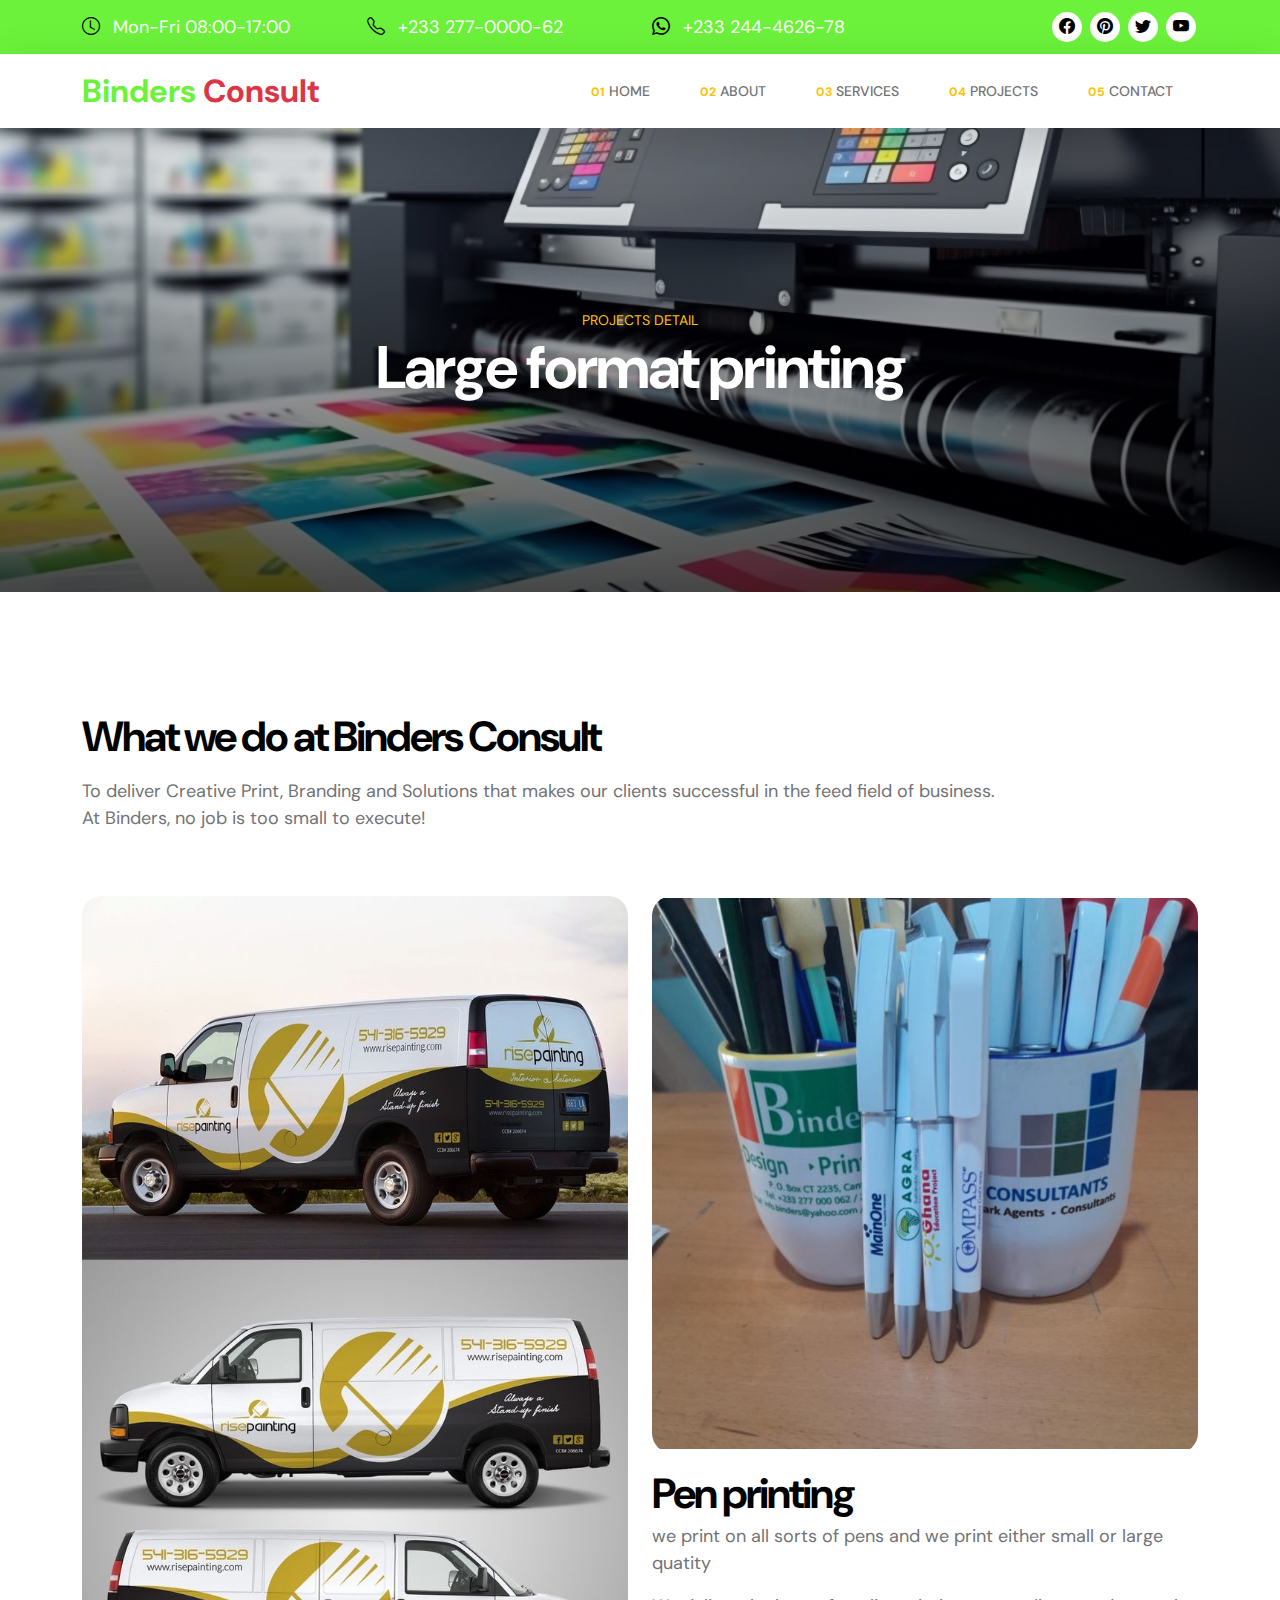
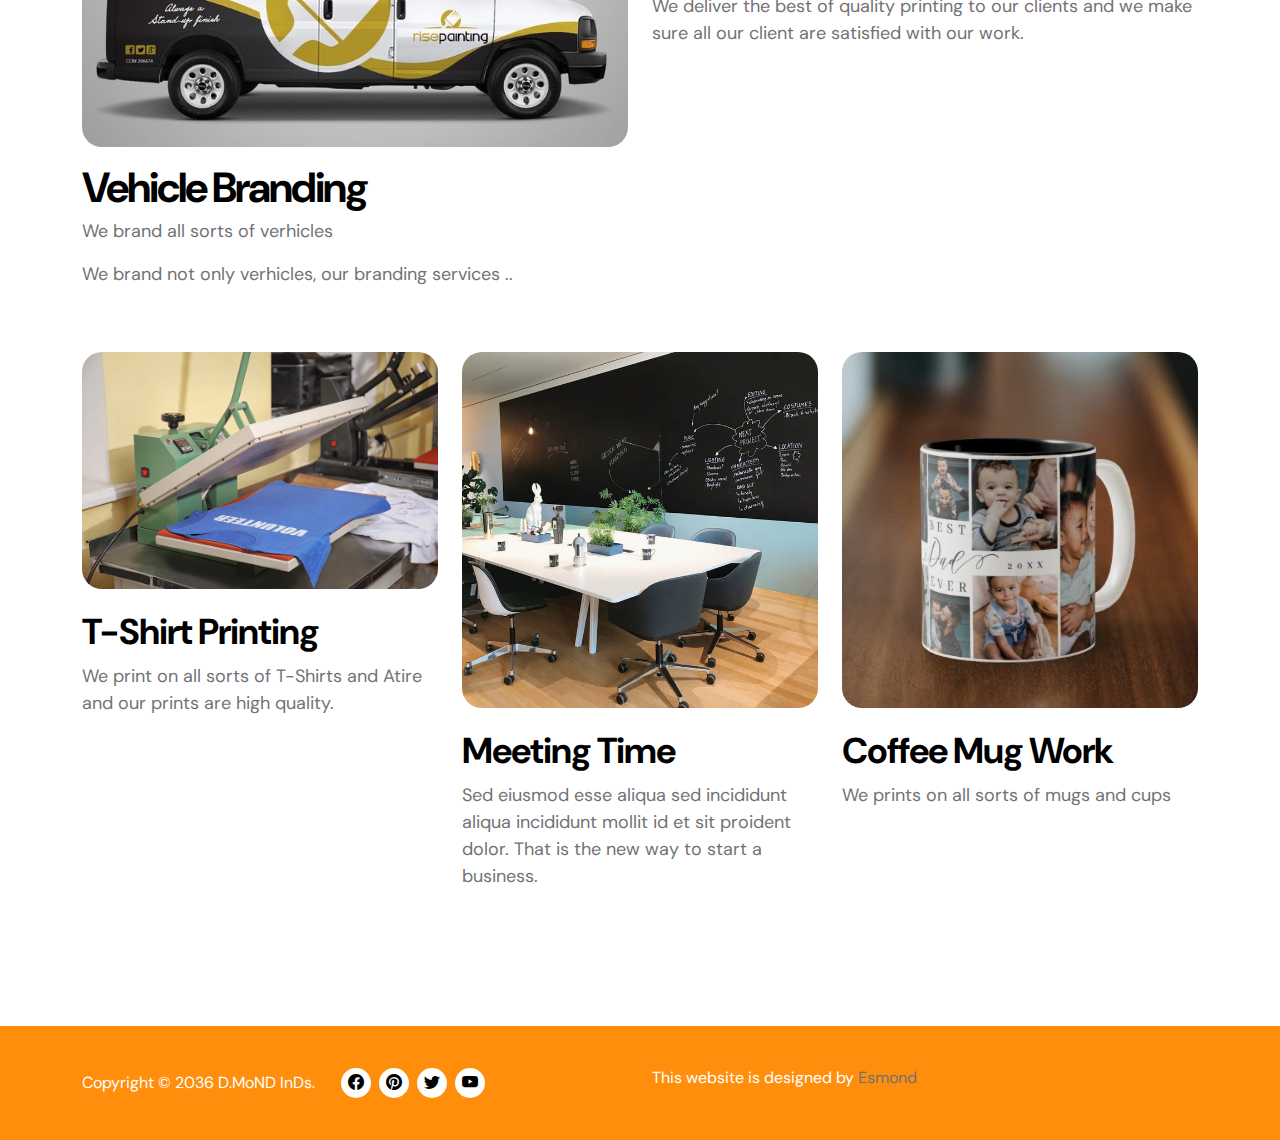
==== project-detail.html @ 80cfb1e0 "Add files via upload" ====
<!doctype html>
<html lang="en">
    <head>
        <meta charset="utf-8">
        <meta name="viewport" content="width=device-width, initial-scale=1">

        <meta name="description" content="">
        <meta name="author" content="Esmond">

        <title>Binders Project page</title>

        <!-- CSS FILES -->
        <link rel="preconnect" href="https://fonts.googleapis.com">
        
        <link rel="preconnect" href="https://fonts.gstatic.com" crossorigin>
        
        <link href="https://fonts.googleapis.com/css2?family=DM+Sans:wght@400;500;700&display=swap" rel="stylesheet">

        <link href="css/bootstrap.min.css" rel="stylesheet">

        <link href="css/bootstrap-icons.css" rel="stylesheet">

        <link href="css/magnific-popup.css" rel="stylesheet">

        <link href="css/binders-project.css" rel="stylesheet">
        

    </head>
    
    <body class="projects-detail-page" id="section_1">

        <header class="site-header">
            <div class="container">
                <div class="row align-items-center">

                    <div class="col-lg-3 col-md-5 col-7">
                        <p class="text-white mb-0">
                            <i class="bi-clock site-header-icon me-2"></i>
                            Mon-Fri 08:00-17:00
                        </p>
                    </div>

                    <div class="col-lg-3 col-md-4 col-6">
                        <p class="text-white mb-0">
                            <a href="tel: 277-0000-62" class="text-white">
                                <i class="bi-telephone site-header-icon me-2"></i>
                                +233 277-0000-62
                            </a>
                        </p>
                    </div>

                    <div class="col-lg-3 col-md-4 col-6">
                        <p class="text-white mb-0">
                            <a href="tel: 244-4626-78" class="text-white">
                                <i class="bi-whatsapp site-header-icon me-2"></i>
                                +233 244-4626-78
                            </a>
                        </p>
                    </div>

                    <div class="col-lg-3 col-md-3 col-12 ms-auto">
                        <ul class="social-icon">
                            <li><a href="" class="social-icon-link bi-facebook"></a></li>

                            <li><a href="" class="social-icon-link bi-pinterest"></a></li>

                            <li><a href="" class="social-icon-link bi-twitter"></a></li>

                            <li><a href="" class="social-icon-link bi-youtube"></a></li>
                        </ul>
                    </div>

                </div>
            </div>
        </header>

        <nav class="navbar navbar-expand-lg bg-white shadow-lg">
            <div class="container">

                <a href="index.html" class="navbar-brand">Binders <span class="text-danger">Consult</span></a>

                <button class="navbar-toggler" type="button" data-bs-toggle="collapse" data-bs-target="#navbarNav" aria-controls="navbarNav" aria-expanded="false" aria-label="Toggle navigation">
                    <span class="navbar-toggler-icon"></span>
                </button>

                <div class="collapse navbar-collapse" id="navbarNav">
                    <ul class="navbar-nav ms-auto">
                        <li class="nav-item">
                            <a class="nav-link" href="index.html#section_1"><small class="small-title"><strong class="text-warning">01</strong></small> Home</a>
                        </li>

                        <li class="nav-item">
                            <a class="nav-link" href="index.html#section_2"><small class="small-title"><strong class="text-warning">02</strong></small> About</a>
                        </li>

                        <li class="nav-item">
                            <a class="nav-link" href="index.html#section_3"><small class="small-title"><strong class="text-warning">03</strong></small> Services</a>
                        </li>

                        <li class="nav-item">
                            <a class="nav-link" href="index.html#section_4"><small class="small-title"><strong class="text-warning">04</strong></small> Projects</a>
                        </li>

                        <li class="nav-item">
                            <a class="nav-link" href="index.html#section_5"><small class="small-title"><strong class="text-warning">05</strong></small> Contact</a>
                        </li>
                    </ul>
                <div>
                        
            </div>
        </nav>

        <main>

            <section class="hero section-hero section-padding">
                <div class="container">
                    <div class="row">

                        <div class="col-lg-6 col-12 text-center mx-auto">
                            <div class="section-hero-text">
                                <small class="small-title text-warning">Projects Detail</small>

                                <h1 class="text-white">Large format printing</h1>
                            </div>
                        </div>

                    </div>
                </div>
            </section>


            <section class="projects section-padding">
                <div class="container">
                    <div class="row">

                        <div class="col-lg-10 col-12 mb-5">
                            <h2 class="mb-3">What we do at Binders Consult</h2>

                            <p>To deliver Creative Print, Branding and Solutions that makes our clients
                                successful in the feed field of business. At Binders, no job is too small to execute!</p>

                        </div>

                        <div class="col-lg-6 col-12 mb-5">
                            <img src="images/projects/branding.JPG" class="img-fluid projects-image" alt="">

                            <h2 class="mt-3 mb-1">Vehicle Branding</h2>

                            <p>We brand all sorts of verhicles</p>

                            <p>We brand not only verhicles, our branding services ..</p>
                        </div>

                        <div class="col-lg-6 col-12 mb-5">
                            <img src="images/projects/pen-printing.png" class="img-fluid projects-image" alt="">

                            <h2 class="mt-3 mb-1">Pen printing</h2>

                            <p>we print on all sorts of pens and we print either small or large quatity</p>

                            <p>We deliver the best of quality printing to our 
                                clients and we make sure all our client are satisfied with our work.</p>
                        </div>

                        <div class="col-lg-4 col-12">
                            <img src="images/projects/modern-printing-machine-with-t-shirt-workplace_392895-4079.webp" class="img-fluid projects-image" alt="">

                            <h3 class="mt-3 mb-1">T-Shirt Printing </h3>

                            <p>We print on all sorts of T-Shirts and Atire and our prints are high quality.</p>
                        </div>

                        <div class="col-lg-4 col-12 my-lg-0 my-5">
                            <img src="images/projects/elena-baidak-pz69kY0UQuQ-unsplash.jpg" class="img-fluid projects-image" alt="">

                            <h3 class="mt-3 mb-1">Meeting Time</h3>

                            <p>Sed eiusmod esse aliqua sed incididunt aliqua incididunt mollit id et sit proident dolor. That is the new way to start a business.</p>
                        </div>

                        <div class="col-lg-4 col-12">
                            <img src="images/projects/coffee-mug.JPG" class="img-fluid projects-image" alt="">

                            <h3 class="mt-3 mb-1">Coffee Mug Work</h3>

                            <p>We prints on all sorts of mugs and cups</p>
                        </div>

                    </div>
                </div>
            </section>

        </main>

        <footer class="site-footer">
            <div class="container">
                <div class="row">
                        
                    <div class="col-lg-6 col-12">
                        <div class="site-footer-wrap d-flex align-items-center">
                            <p class="copyright-text mb-0 me-4">Copyright © 2036 D.MoND InDs.</p>

                            <ul class="social-icon">
                                <li><a href="" class="social-icon-link bi-facebook"></a></li>

                                <li><a href="" class="social-icon-link bi-pinterest"></a></li>
    
                                <li><a href="" class="social-icon-link bi-twitter"></a></li>
    
                                <li><a href="" class="social-icon-link bi-youtube"></a></li>
                            </ul>
                            
                        </div>
                    </div>
                    
                    <div class="col-lg-6 col-12">
                    	<p class="copyright-text mb-0 me-4">This website is designed by <a href="https://dotminds.github.io/New=Portfolio/" target="_blank">Esmond</a></p>
                    </div>
                    
                </div>
            </div>
        </footer>

        <!-- JAVASCRIPT FILES -->
        <script src="js/jquery.min.js"></script>
        <script src="js/bootstrap.min.js"></script>
        <script src="js/jquery.sticky.js"></script>
        <script src="js/jquery.magnific-popup.min.js"></script>
        <script src="js/magnific-popup-options.js"></script>
        <script src="js/click-scroll.js"></script>
        <script src="js/custom.js"></script>

    </body>
</html>
---- css/binders-project.css ----
/*

Tooplate 2130 Waso Strategy

https://www.tooplate.com/view/2130-waso-strategy

Free Bootstrap 5 HTML Template

*/


/*---------------------------------------
  CUSTOM PROPERTIES ( VARIABLES )             
-----------------------------------------*/
:root {
  --white-color:                  #ffffff;
  --primary-color:                #6CF23B;
  --secondary-color:              #ff8e0d;
  --section-bg-color:             #f5f5f5;
  --dark-color:                   #000000;
  --p-color:                      #717275;

  --body-font-family:             'DM Sans', sans-serif;

  --h1-font-size:                 60px;
  --h2-font-size:                 42px;
  --h3-font-size:                 36px;
  --h4-font-size:                 32px;
  --h5-font-size:                 24px;
  --h6-font-size:                 22px;
  --p-font-size:                  18px;
  --menu-font-size:               14px;
  --copyright-text-font-size:     16px;

  --font-weight-normal:           400;
  --font-weight-medium:           500;
  --font-weight-bold:             700;
}

body {
    background: var(--white-color);
    font-family: var(--body-font-family); 
}


/*---------------------------------------
  TYPOGRAPHY               
-----------------------------------------*/

h2,
h3,
h4,
h5,
h6 {
  color: var(--dark-color);
}

h1,
h2,
h3,
h4,
h5,
h6 {
  font-weight: var(--font-weight-bold);
  letter-spacing: -1px;
}

h1 {
  font-size: var(--h1-font-size);
  letter-spacing: -2px;
}

h2 {
  font-size: var(--h2-font-size);
  letter-spacing: -2px;
}

h3 {
  font-size: var(--h3-font-size);
  line-height: inherit;
}

h4 {
  font-size: var(--h4-font-size);
  line-height: inherit;
}

h5 {
  font-size: var(--h5-font-size);
  line-height: normal;
}

h6 {
  font-size: var(--h6-font-size);
}

p {
  color: var(--p-color);
  font-size: var(--p-font-size);
  font-weight: var(--font-weight-normal);
}

ul li {
  color: var(--p-color);
  font-size: var(--p-font-size);
  font-weight: var(--font-weight-normal);
}

a, 
button {
  touch-action: manipulation;
  transition: all 0.3s;
}

a {
  color: var(--p-color);
  text-decoration: none;
}

a:hover {
  color: var(--primary-color);
}

::selection {
  background: var(--primary-color);
  color: var(--white-color);
}

::-moz-selection {
  background: var(--primary-color);
  color: var(--white-color);
}

.section-hero ::selection,
.bg-warning ::selection {
  background: #f9d55c;
}

.section-padding {
  padding-top: 120px;
  padding-bottom: 120px;
}

.custom-border-radius {
  border-radius: 20px;
}

b,
strong {
  font-weight: var(--font-weight-bold);
}

.small-title {
  text-transform: uppercase;
}


/*---------------------------------------
  CUSTOM ICON               
-----------------------------------------*/
.custom-icon {
  display: inline-block;
  height: 45px;
  width: 45px;
  line-height: 45px;
  border: 3px solid var(--white-color);
  text-align: center;
  border-radius: 50%;
  font-size: 20px;
  position: relative;
}

.custom-icon::before,
.custom-icon::after {
  box-sizing: inherit;
  content: "";
  position: absolute;
  width: 100%;
  height: 100%;
  left: 0;
  top: 0;
  border-radius: 50%;
}

.custom-icon::before {
  border: 3px solid transparent;
}

.custom-icon::after {
  border: 0 solid transparent;
}

.custom-icon:hover {
  border-color: transparent;
}

.custom-icon:hover::before {
  border-top-color: var(--primary-color);
  border-right-color: var(--primary-color);
  border-bottom-color: var(--primary-color);
  transition: border-top-color .15s linear,border-right-color .15s linear .1s,border-bottom-color .15s linear .2s;
}

.custom-icon:hover::after {
  border-top: 3px solid var(--primary-color);
  border-left-width: 3px;
  border-right-width: 3px;
  transform: rotate(270deg);
  transition: transform .4s linear 0s,border-left-width 0s linear .35s;
}

.play-icon::before {
  position: relative;
  left: 1px;
}


/*---------------------------------------
  CUSTOM BUTTON               
-----------------------------------------*/
.custom-btn {
  background: var(--secondary-color);
  border-radius: 100px;
  color: var(--white-color);
  font-size: var(--copyright-text-font-size);
  font-weight: var(--font-weight-bold);
  padding: 12px 24px;
}

.custom-btn:hover {
  background: var(--primary-color);
  color: var(--white-color);
}

.custom-bg-primary {
  background: var(--primary-color);
}

.custom-bg-primary:hover {
  background: var(--white-color);
  color: var(--dark-color);
}


/*---------------------------------------
  NAVIGATION              
-----------------------------------------*/
.navbar {
  z-index: 9;
  right: 0;
  left: 0;
}

.navbar-brand {
  font-size: 32px;
  font-weight: var(--font-weight-bold);
  color: var(--primary-color);
}

.navbar-expand-lg .navbar-nav .nav-link {
  padding-right: 25px;
  padding-left: 25px;
}

.navbar-nav .nav-link {
  color: var(--p-color);
  font-size: var(--menu-font-size);
  font-weight: var(--font-weight-medium);
  text-transform: uppercase;
  padding-top: 15px;
  padding-bottom: 15px;
}

.navbar-nav .nav-link.active, 
.navbar-nav .nav-link:hover,
.projects-detail-page .navbar-nav .nav-link.active:hover {
  color: var(--secondary-color);
}

.projects-detail-page .navbar-nav .nav-link.active {
  color: var(--p-color);
}

.navbar-toggler {
  border: 0;
  padding: 0;
  cursor: pointer;
  margin: 0;
  width: 30px;
  height: 35px;
  outline: none;
}

.navbar-toggler:focus {
  outline: none;
  box-shadow: none;
}

.navbar-toggler[aria-expanded="true"] .navbar-toggler-icon {
  background: transparent;
}

.navbar-toggler[aria-expanded="true"] .navbar-toggler-icon:before,
.navbar-toggler[aria-expanded="true"] .navbar-toggler-icon:after {
  transition: top 300ms 50ms ease, -webkit-transform 300ms 350ms ease;
  transition: top 300ms 50ms ease, transform 300ms 350ms ease;
  transition: top 300ms 50ms ease, transform 300ms 350ms ease, -webkit-transform 300ms 350ms ease;
  top: 0;
}

.navbar-toggler[aria-expanded="true"] .navbar-toggler-icon:before {
  transform: rotate(45deg);
}

.navbar-toggler[aria-expanded="true"] .navbar-toggler-icon:after {
  transform: rotate(-45deg);
}

.navbar-toggler .navbar-toggler-icon {
  background: var(--dark-color);
  transition: background 10ms 300ms ease;
  display: block;
  width: 30px;
  height: 2px;
  position: relative;
}

.navbar-toggler .navbar-toggler-icon:before,
.navbar-toggler .navbar-toggler-icon:after {
  transition: top 300ms 350ms ease, -webkit-transform 300ms 50ms ease;
  transition: top 300ms 350ms ease, transform 300ms 50ms ease;
  transition: top 300ms 350ms ease, transform 300ms 50ms ease, -webkit-transform 300ms 50ms ease;
  position: absolute;
  right: 0;
  left: 0;
  background: var(--dark-color);
  width: 30px;
  height: 2px;
  content: '';
}

.navbar-toggler .navbar-toggler-icon::before {
  top: -8px;
}

.navbar-toggler .navbar-toggler-icon::after {
  top: 8px;
}

.breadcrumb-item.active {
  color: var(--primary-color);
}


/*---------------------------------------
  SITE HEADER              
-----------------------------------------*/
.site-header {
  background: var(--primary-color);
  padding-top: 10px;
  padding-bottom: 10px;
}

.site-header-icon {
  color: var(--dark-color);
}

.site-header .social-icon {
  text-align: right;
}


/*---------------------------------------
  HERO              
-----------------------------------------*/
.hero {
  position: relative;
  height: calc(100vh - 133px);
}

.section-hero {
  background-image: url('../images/modern-printing-press-produces-multi-colored-printouts-accurately-generated-by-ai.jpg');
  background-repeat: no-repeat;
  background-position: center;
  background-size: cover;
  position: relative;
  height: auto;
  padding-top: 180px;
  padding-bottom: 180px;
}

.section-hero::before {
  content: "";
  background: linear-gradient(to top, var(--dark-color), transparent 90%);
  position: absolute;
  top: 0;
  right: 0;
  left: 0;
  width: 100%;
  height: 100%;
  pointer-events: none;
  opacity: 0.7;
}

.section-hero-text {
  position: relative;
}

.carousel {
  padding-right: 0;
  padding-left: 0;
}

.hero-carousel,
.carousel-inner,
.carousel-item {
  height: 100%;
}

.carousel-image-wrap::before {
  content: "";
  background: linear-gradient(to top, var(--dark-color), transparent 90%);
  position: absolute;
  z-index: 2;
  top: 0;
  right: 0;
  left: 0;
  width: 100%;
  height: 100%;
  pointer-events: none;
  opacity: 0.7;
}

.carousel-caption {
  z-index: 9;
  top: 32%;
  bottom: 0;
  left: 0;
  text-align: left;
  width: 50%;
  margin-right: 12px;
  margin-left: 12px;
}

.carousel-image-wrap {
  position: absolute;
  top: 0;
  right: 0;
  bottom: 0;
  width: 100%;
  height: 100%;
  margin-left: auto;
}

.carousel-image {
  width: 100%;
  height: 100%;
  object-fit: cover;
}

.carousel-control-next, 
.carousel-control-prev {
  top: auto;
  bottom: 50px;
  opacity: 1;
}

.carousel-control-prev {
  left: auto;
  right: 70px;
}

.carousel-control-next-icon, 
.carousel-control-prev-icon {
  width: 70px;
  height: 70px;
}


/*---------------------------------------
  ABOUT              
-----------------------------------------*/
.about-image-wrap {
  border-radius: 20px;
  position: relative;
  overflow: hidden;
}

.about-image-info {
  background: linear-gradient(to top, var(--dark-color), transparent 90%);
  position: absolute;
  bottom: 0;
  right: 0;
  left: 0;
  padding: 40px;
}

.about-image {
  border-radius: 20px;
  width: 100%;
  height: 100%;
  object-fit: cover;
}

.about-thumb {
  background: var(--primary-color);
  border-radius: 20px;
  margin-bottom: 24px;
  padding: 40px;
}

.bg-growing{
  background: #ff8e0d;
}
.bg-how-did{
  background: #6CF23B;
}
/*---------------------------------------
  SERVICES              
-----------------------------------------*/
.services {
  background: var(--section-bg-color);
}

.nav-tabs {
  border-bottom: 0;
}

.nav-tabs .nav-link,
.nav-tabs .nav-link span {
  color: var(--p-color);
  display: block;
  text-align: left;
}

.nav-tabs .nav-link {
  border-radius: 0;
  border: 0;
  border-left: 7px solid var(--p-color);
  margin-right: 30px;
  margin-left: 30px;
  margin-bottom: 30px;
  padding: 30px;
  transition: all 0.3s ease-in-out;
}

.nav-tabs .nav-item.show .nav-link, 
.nav-tabs .nav-link.active,
.nav-tabs .nav-link:focus, 
.nav-tabs .nav-link:hover {
  border-left-color: var(--secondary-color);
  background: var(--white-color);
  box-shadow: 0 1rem 3rem rgba(0,0,0,.175);
}

.nav-tabs .nav-link.active h3,
.nav-tabs .nav-link:focus h3, 
.nav-tabs .nav-link:hover h3 {
  color: var(--primary-color);
}
/* .see-more{
  width: 100%;
  display: flex;
  justify-content: center;
  align-items: center;
}
.see-more .more{
  border: none;
  border-radius: 5px;
  background: var(--primary-color);
  padding: 10px 20px;
  outline: none;
  font-size: 15px;
  color: #f5f5f5;
  transition: background 0.5s;
}
.see-more .more:hover{
  background: #ff8e0d;
} */

/*---------------------------------------
  PROJECTS              
-----------------------------------------*/
.projects-thumb {
  border-radius: 20px;
  position: relative;
  overflow: hidden;
  margin-bottom: 24px;
  transition: all 0.3s;
  cursor: pointer;
}

.projects-thumb-large {
  min-height: 356px;
}

.projects-thumb:hover {
  background: var(--white-color);
  box-shadow: 0 1rem 3rem rgba(0,0,0,.175);
}

.projects-thumb:hover .projects-image {
  transform: scale(1.2);
}

.projects-thumb:hover .projects-title-wrap {
  padding-bottom: 30px;
}

.projects-thumb:hover .custom-btn,
.projects-btn-wrap .custom-btn:hover {
  background: var(--primary-color);
}

.projects-title-wrap {
  background: linear-gradient(to top, var(--dark-color), transparent 90%);
  position: absolute;
  bottom: 0;
  right: 0;
  left: 0;
  padding: 25px 25px 10px 25px;
  transition: all 0.2s;
}

.projects-small-title {
  color: var(--primary-color);
  text-transform: uppercase;
}

.projects-title {
  color: var(--white-color);
}

.projects-image {
  border-radius: 20px;
  width: 100%;
  height: auto;
  transition: all 0.3s;
}

.projects-thumb-large .projects-image {
  object-fit: cover;
  height: 100%;
}

.projects-btn-wrap {
  position: absolute;
  bottom: 25px;
  right: 25px;
}

.projects-btn-wrap .custom-btn {
  font-size: 30px;
  padding: 7.5px 15px;
}
.workss{
  display: flex;
}

/*---------------------------------------
  CONTACT INFO               
-----------------------------------------*/
.contact-thumb {
  position: relative;
  bottom: 140px;
  margin-bottom: -140px;
}

.contact-info {
  border-radius: 20px;
  padding: 40px;
}

.google-map {
  border-radius: 20px;
}

.contact-icon {
  color: var(--primary-color);
  font-size: var(--h4-font-size);
}


/*---------------------------------------
  CONTACT              
-----------------------------------------*/
.contact-container-wrap {
  background-color: var(--primary-color);
  padding-bottom: 120px;
}

.contact-form {
  margin-top: 30px;
  margin-right: 30px;
}


/*---------------------------------------
  CUSTOM FORM               
-----------------------------------------*/
.custom-form .form-control {
  background: transparent;
  box-shadow: none;
  border-radius: 0;
  border: 0;
  border-bottom: 3px solid var(--section-bg-color);
  margin-bottom: 24px;
  padding-top: 13px;
  padding-bottom: 13px;
  transition: all 0.3s;
  outline: none;
}

.custom-form .form-control:hover,
.custom-form .form-control:focus {
  background: var(--white-color);
}

.custom-form button[type="submit"] {
  background: var(--secondary-color);
  border-radius: 100px;
  border: 0;
  color: var(--white-color);
  font-weight: var(--font-weight-bold);
  transition: all 0.3s;
  margin-bottom: 0;
}

.custom-form button[type="submit"]:hover,
.custom-form button[type="submit"]:focus {
  background: var(--white-color);
  color: var(--dark-color);
}


/*---------------------------------------
  SITE FOOTER              
-----------------------------------------*/
.site-footer {
  background: var(--secondary-color);
  padding-top: 40px;
  padding-bottom: 40px;
}

.site-footer .copyright-text {
  color: var(--white-color);
  font-size: var(--copyright-text-font-size);
}


/*---------------------------------------
  SOCIAL ICON               
-----------------------------------------*/
.social-icon {
  margin: 0;
  padding: 0;
}

.social-icon li {
  list-style: none;
  display: inline-block;
  vertical-align: top;
}

.social-icon-link {
  background: var(--white-color);
  border-radius: 20px;
  font-size: var(--copyright-text-font-size);
  color: var(--dark-color);
  display: inline-block;
  vertical-align: top;
  margin: 2px;
  width: 30px;
  height: 30px;
  line-height: 30px;
  text-align: center;
}

.social-icon-link:hover {
  color: var(--primary-color);
}


/*---------------------------------------
  RESPONSIVE STYLES               
-----------------------------------------*/
@media screen and (min-width: 1600px) {
  .projects-thumb-large {
    min-height: 416px;
  }
}

@media screen and (max-width: 1280px) {
  .contact svg {
    bottom: 0;
    margin-bottom: 0;
  }
}

@media screen and (max-width: 991px) {
  h1 {
    font-size: 48px;
  }

  h2 {
    font-size: 36px;
  }

  h3 {
    font-size: 32px;
  }

  h4 {
    font-size: 28px;
  }

  h5 {
    font-size: 20px;
  }

  h6 {
    font-size: 18px;
  }

  .section-padding {
    padding-top: 80px;
    padding-bottom: 80px;
  }

  .custom-btn {
    font-size: var(--copyright-text-font-size);
    padding: 8px 16px;
  }

  .navbar-expand-lg .navbar-nav .nav-link {
    padding-left: 0;
  }

  .navbar-nav .nav-link {
    padding-top: 10px;
    padding-bottom: 10px;
  }

  .site-header .social-icon {
    text-align: left;
    margin-top: 10px;
  }

  .carousel-caption {
    width: 100%;
  }

  .about-thumb {
    padding: 30px;
  }

  .about-image {
    height: auto;
    margin-bottom: 24px;
  }

  .contact-container-wrap {
    padding-bottom: 50px;
  }

  .contact-form {
    margin-right: 0;
    margin-top: 80px;
    margin-bottom: 50px;
  }

  .contact-thumb {
    bottom: 0;
    margin-bottom: 0;
  }

  .site-footer {
    text-align: center;
  }
}

@media screen and (max-width: 480px) {
  h1 {
    font-size: 38px;
  }

  h2 {
    font-size: 32px;
  }

  h3 {
    font-size: 28px;
  }

  h4 {
    font-size: 24px;
  }

  h5 {
    font-size: 20px;
  }

  .contact-icon {
    font-size: 24px;
  }

  .site-header p {
    font-size: 14px;
  }

  .carousel-control-next, 
  .carousel-control-prev {
    bottom: 20px;
  }

  .nav-tabs .nav-link {
    margin-right: 0;
    margin-left: 0;
    padding: 15px;
  }

  .contact-info {
    padding: 30px 25px;
  }

  .site-footer-wrap {
    flex-direction: column;
  }

  .copyright-text {
    padding-bottom: 10px;
  }
 
}
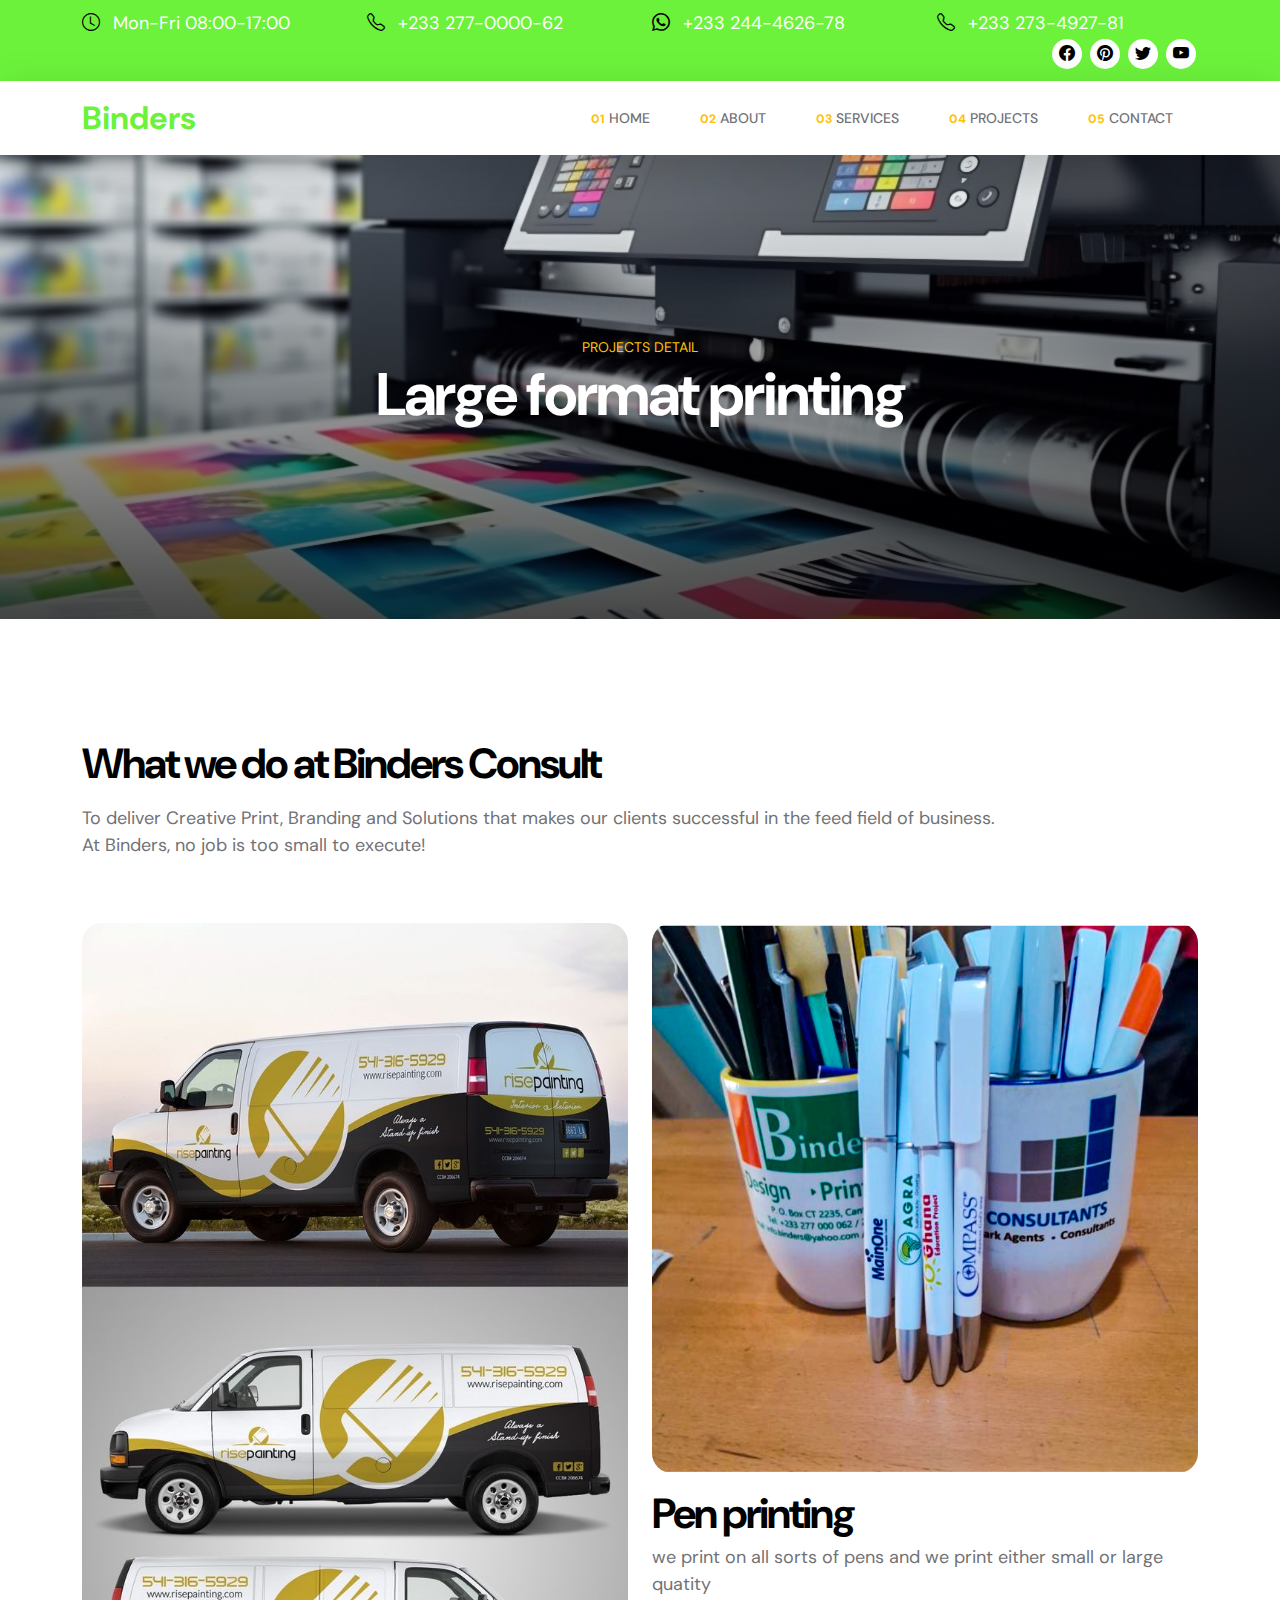
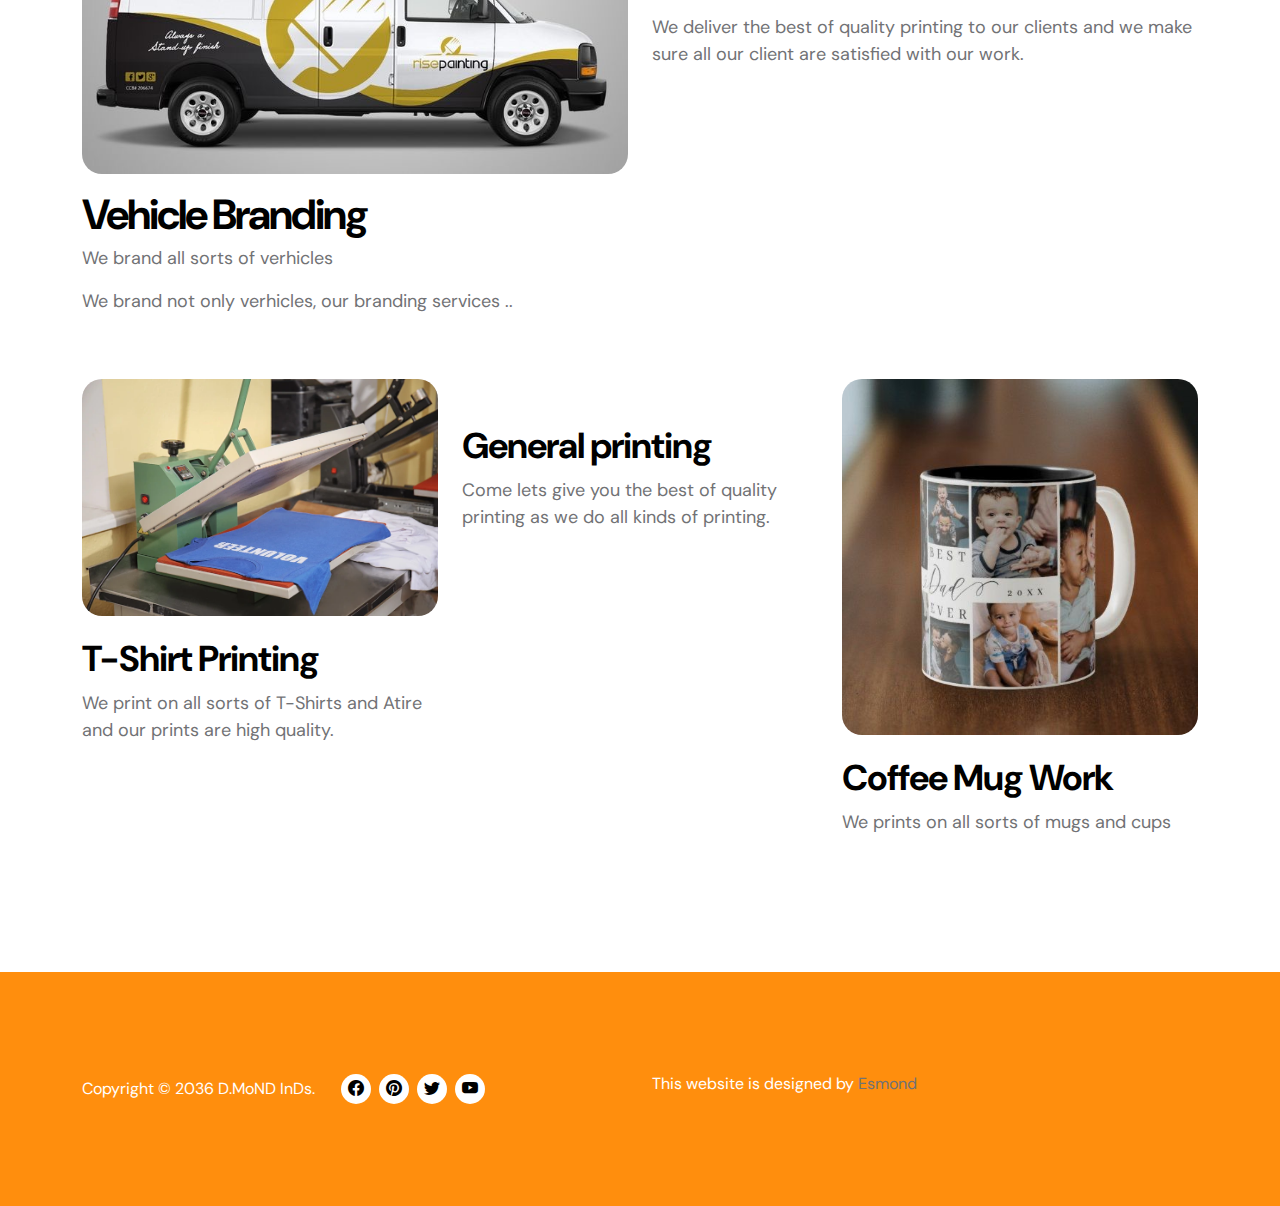
==== commit b270cd94: "Add files via upload" ====
--- a/project-detail.html
+++ b/project-detail.html
@@ -58,6 +58,15 @@
                         </p>
                     </div>
 
+                    <div class="col-lg-3 col-md-4 col-6">
+                        <p class="text-white mb-0">
+                            <a href="tel: 277-0000-62" class="text-white">
+                                <i class="bi-telephone site-header-icon me-2"></i>
+                                +233 273-4927-81
+                            </a>
+                        </p>
+                    </div>
+
                     <div class="col-lg-3 col-md-3 col-12 ms-auto">
                         <ul class="social-icon">
                             <li><a href="" class="social-icon-link bi-facebook"></a></li>
@@ -77,7 +86,7 @@
         <nav class="navbar navbar-expand-lg bg-white shadow-lg">
             <div class="container">
 
-                <a href="index.html" class="navbar-brand">Binders <span class="text-danger">Consult</span></a>
+                <a href="index.html" class="navbar-brand">Binders </a>
 
                 <button class="navbar-toggler" type="button" data-bs-toggle="collapse" data-bs-target="#navbarNav" aria-controls="navbarNav" aria-expanded="false" aria-label="Toggle navigation">
                     <span class="navbar-toggler-icon"></span>
@@ -171,11 +180,11 @@
                         </div>
 
                         <div class="col-lg-4 col-12 my-lg-0 my-5">
-                            <img src="images/projects/elena-baidak-pz69kY0UQuQ-unsplash.jpg" class="img-fluid projects-image" alt="">
-
-                            <h3 class="mt-3 mb-1">Meeting Time</h3>
-
-                            <p>Sed eiusmod esse aliqua sed incididunt aliqua incididunt mollit id et sit proident dolor. That is the new way to start a business.</p>
+                            <img src="images/projects/printing.jpg" class="img-fluid projects-image" alt="">
+
+                            <h3 class="mt-3 mb-1">General printing</h3>
+
+                            <p>Come lets give you the best of quality printing as we do all kinds of printing.</p>
                         </div>
 
                         <div class="col-lg-4 col-12">
--- a/css/binders-project.css
+++ b/css/binders-project.css
@@ -732,18 +732,78 @@
   color: var(--dark-color);
 }
 
+/*---------------------------------------
+  CLIENT SECTION              
+-----------------------------------------*/
+.client-box{
+  padding: 20px 15px;
+  background: #ddd6d6;
+  border-radius: 10px;
+  margin-top: 20px;
+}
+.name{
+  font-size: 18px;
+  color: #4e4f53;
+}
+
 
 /*---------------------------------------
   SITE FOOTER              
 -----------------------------------------*/
 .site-footer {
   background: var(--secondary-color);
-  padding-top: 40px;
-  padding-bottom: 40px;
+  padding-top: 100px;
+  padding-bottom: 100px;
+}
+
+.site-footer-bottom {
+  border-top: 1px solid rgba(255, 255, 255, 0.1);
+}
+
+.tooplate-link a {
+	color: var(--white-color);
+}
+
+.footer-menu {
+  padding: 0;
+}
+
+.footer-menu-item {
+  display: block;
+  list-style: none;
+}
+
+.footer-menu-link,
+.footer-link {
+  display: inline-block;
+  color: rgba(255,255,255,0.8);
+  font-size: var(--copyright-text-font-size);
+  margin-top: 5px;
+  margin-bottom: 5px;
+}
+
+.footer-menu-link:hover,
+.footer-link:hover {
+  color: var(--white-color);
+  text-decoration: underline;
+}
+
+.site-footer .social-icon-link,
+.site-footer .copyright-text {
+  color: var(--dark-color);
+  font-size: var(--copyright-text-font-size);
 }
 
 .site-footer .copyright-text {
   color: var(--white-color);
+  font-size: var(--copyright-text-font-size);
+}
+
+.site-footer .social-icon {
+  text-align: right;
+}
+
+.site-footer .copyright-text {
   font-size: var(--copyright-text-font-size);
 }
 
